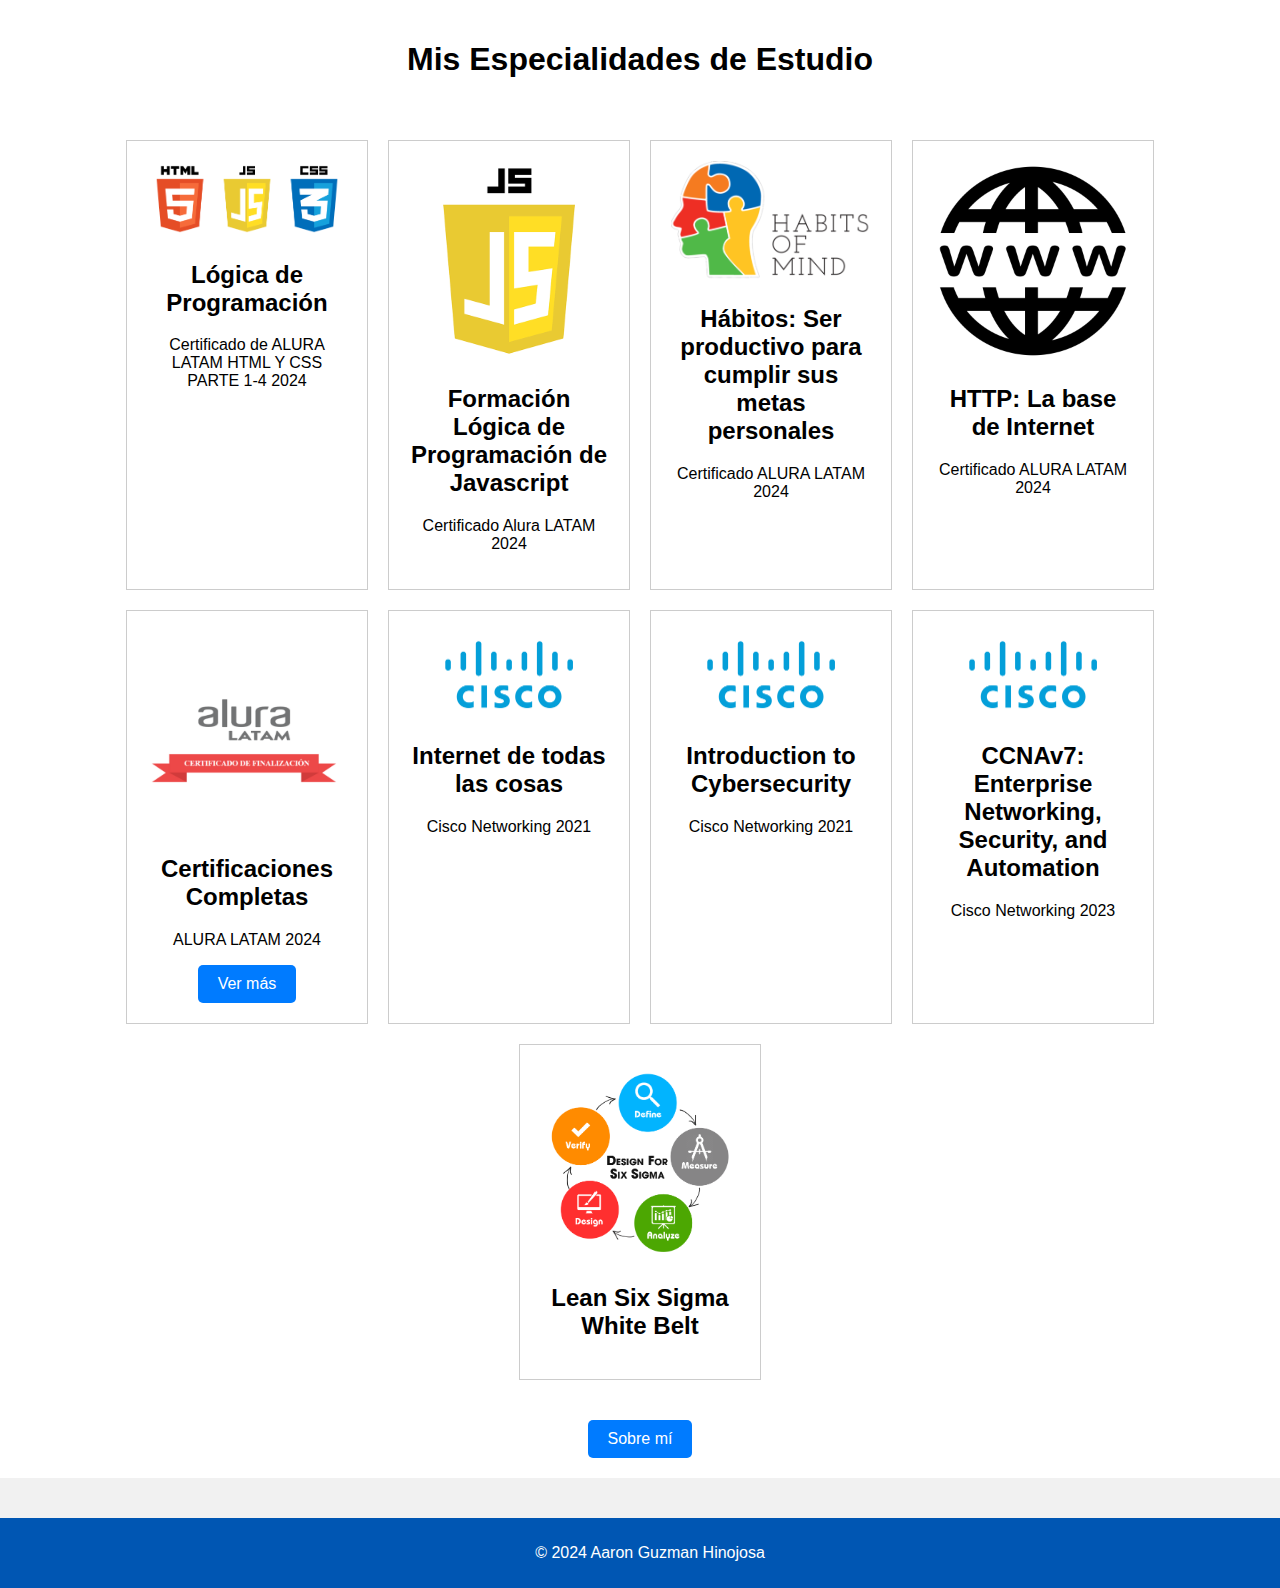
==== Mis especialidades/index.html @ 23b56999 "Add files via upload" ====
<!DOCTYPE html>
<html lang="es">

<head>
    <meta charset="UTF-8">
    <meta name="viewport" content="width=device-width, initial-scale=1.0">
    <title>Mi Portafolio</title>
    <link rel="stylesheet" href="styles.css">
    <link rel="icon" href="assents/portafolio.png" type="image/x-icon">
</head>

<body>
    <header>
        <h1>Mis Especialidades de Estudio</h1>
    </header>
    <main>
        <section class="specialties">
            <div class="specialty">
                <img src="assents/pngwing.com.png" alt="HTML CSS JAVASCRIPT">
                <h2>Lógica de Programación</h2>
                <p>Certificado de ALURA LATAM HTML Y CSS PARTE 1-4 2024</p>
            </div>
            <div class="specialty">
                <img src="assents/pngwing.com (1).png" alt="Especialidad 2">
                <h2>Formación Lógica de Programación de Javascript</h2>
                <p>Certificado Alura LATAM 2024</p>
            </div>
            <div class="specialty">
                <img src="assents/Habitos.png" alt="Especialidad 3">
                <h2>Hábitos: Ser productivo para cumplir sus metas personales</h2>
                <p>Certificado ALURA LATAM 2024</p>
            </div>
            <div class="specialty">
                <img src="assents/Internet.png" alt="Especialidad 4">
                <h2>HTTP: La base de Internet</h2>
                <p>Certificado ALURA LATAM 2024</p>
            </div>
            <div class="specialty">
                <img src="assents/Certificaciones Completas.png" alt="Especialidad 5">
                <h2>Certificaciones Completas</h2>
                <p>ALURA LATAM 2024</p>
                <a href="Certificado Alura Latam.html" class="btn">Ver más</a>
            </div>
            <div class="specialty">
                <img src="assents/Cisco.png" alt="Especialidad 6">
                <h2>Internet de todas las cosas</h2>
                <p>Cisco Networking 2021</p>
            </div>
            <div class="specialty">
                <img src="assents/Cisco.png" alt="Especialidad 6">
                <h2>Introduction to Cybersecurity</h2>
                <p>Cisco Networking 2021</p>
            </div>
            <div class="specialty">
                <img src="assents/Cisco.png" alt="Especialidad 7">
                <h2>CCNAv7: Enterprise Networking, Security, and Automation</h2>
                <p>Cisco Networking 2023</p>
            </div>
            <div class="specialty">
                <img src="assents/sixsigma.png" alt="Especialidad 8">
                <h2>Lean Six Sigma White Belt</h2>
            </div>
        </section>
        <div class="center-button">
            <button class="btn-toggle" onclick="toggleTexto()">Sobre mí</button>
        </div>
        <div id="sobre-mi">
            <h2>Sobre mí</h2>
            <p>
                Biografía
                Soy Oscar Aaron Guzman Hinojosa, un joven apasionado por el funcionamiento de las cosas, tanto
                tecnológicas como naturales. Originario de Guadalajara, Jalisco, México, crecí en un entorno que ha
                nutrido mi curiosidad y dedicación hacia la tecnología. Actualmente, resido con mis padres mientras
                estudio la licenciatura en biología en la Universidad de Guadalajara. A lo largo de dos años, he
                adquirido experiencia como técnico de hardware y software, especializándome en la reparación de
                teléfonos móviles y laptops. Esta experiencia me ha permitido combinar mi fascinación por la tecnología
                con mi habilidad para resolver problemas técnicos de manera efectiva.
            </p>
            <p>
                Objetivos y Motivación
                Mis objetivos profesionales abarcan tanto el corto como el largo plazo. A corto plazo, mi principal meta
                es completar mi formación universitaria y desarrollarme como programador web integral. A largo plazo,
                aspiro a convertirme en un programador full stack y fundar mi propia empresa, Cell Care Hinojosa,
                especializada en diseño web y servicios de reparación de hardware y software. Mi motivación proviene del
                gusto por mi trabajo y el deseo de dejar una marca significativa en mi industria y comunidad, siendo
                reconocido por mi contribución al campo tecnológico.
            </p>
            <p>
                Habilidades y Educación
                Mis habilidades técnicas incluyen dominio de HTML, CSS y JavaScript, con un enfoque actual en aprender
                React. Además, poseo certificaciones relevantes como Lean Six Sigma White Belt y CCNAv7 en Redes
                Empresariales, Seguridad y Automatización. Complementando mi formación, he participado en cursos
                adicionales sobre IoT y Seguridad Cibernética, respaldando mi capacidad para innovar y adaptarme en un
                entorno tecnológico en constante evolución. Actualmente, continúo enriqueciendo mi conocimiento a través
                de estudios universitarios y cursos especializados.

                Este esbozo estructurado ofrece una visión integral de mi trayectoria, habilidades y aspiraciones
                profesionales, reflejando mi compromiso con el aprendizaje continuo y la excelencia en el campo de la
                tecnología.
            </p>
        </div>
    </main>
    <footer>
        <p>&copy; 2024 Aaron Guzman Hinojosa</p>
    </footer>
    <script>
        function toggleTexto() {
            var texto = document.getElementById("sobre-mi");
            if (texto.classList.contains("open")) {
                texto.classList.remove("open");
            } else {
                texto.classList.add("open");
            }
        }
    </script>
</body>

</html>
---- Mis especialidades/styles.css ----
body {
    display: flex;
    flex-direction: column;
    min-height: 100vh;
    margin: 0;
    font-family: Arial, sans-serif; /* Fuente preferida */
}

header {
    text-align: center;
    padding: 20px 0;
}

main {
    flex: 1;
}

footer {
    background-color: #0056b3;
    color: white;
    text-align: center;
    padding: 10px;
    margin-top: auto;
    width: 100%;
}

.specialties {
    display: flex;
    flex-wrap: wrap;
    justify-content: center;
    gap: 20px;
    padding: 20px;
}

.specialty {
    border: 1px solid #ccc;
    padding: 20px;
    text-align: center;
    width: 200px;
}

.specialty img {
    max-width: 100%;
    height: auto;
}

.btn {
    display: inline-block;
    padding: 10px 20px;
    font-size: 16px;
    color: #fff;
    background-color: #007BFF;
    text-decoration: none;
    border-radius: 5px;
    transition: background-color 0.3s;
}

.btn:hover {
    background-color: #0056b3;
}

.center-button {
    display: flex;
    justify-content: center;
    margin-top: 20px;
}

.btn-toggle {
    display: inline-block;
    padding: 10px 20px;
    font-size: 16px;
    color: #fff;
    background-color: #007BFF;
    text-decoration: none;
    border-radius: 5px;
    border: none;
    cursor: pointer;
    transition: background-color 0.3s;
}

.btn-toggle:hover {
    background-color: #0056b3;
}

#sobre-mi {
    max-height: 0;
    overflow: hidden;
    transition: max-height 0.5s ease-in-out;
    background-color: #f1f1f1; /* Fondo gris */
    padding: 20px; /* Espacio alrededor del texto */
    text-align: center; /* Texto centrado */
    margin-top: 20px; /* Espacio arriba */
}

#sobre-mi.open {
    max-height: 1000px; /* Un valor suficientemente grande para mostrar el contenido */
}
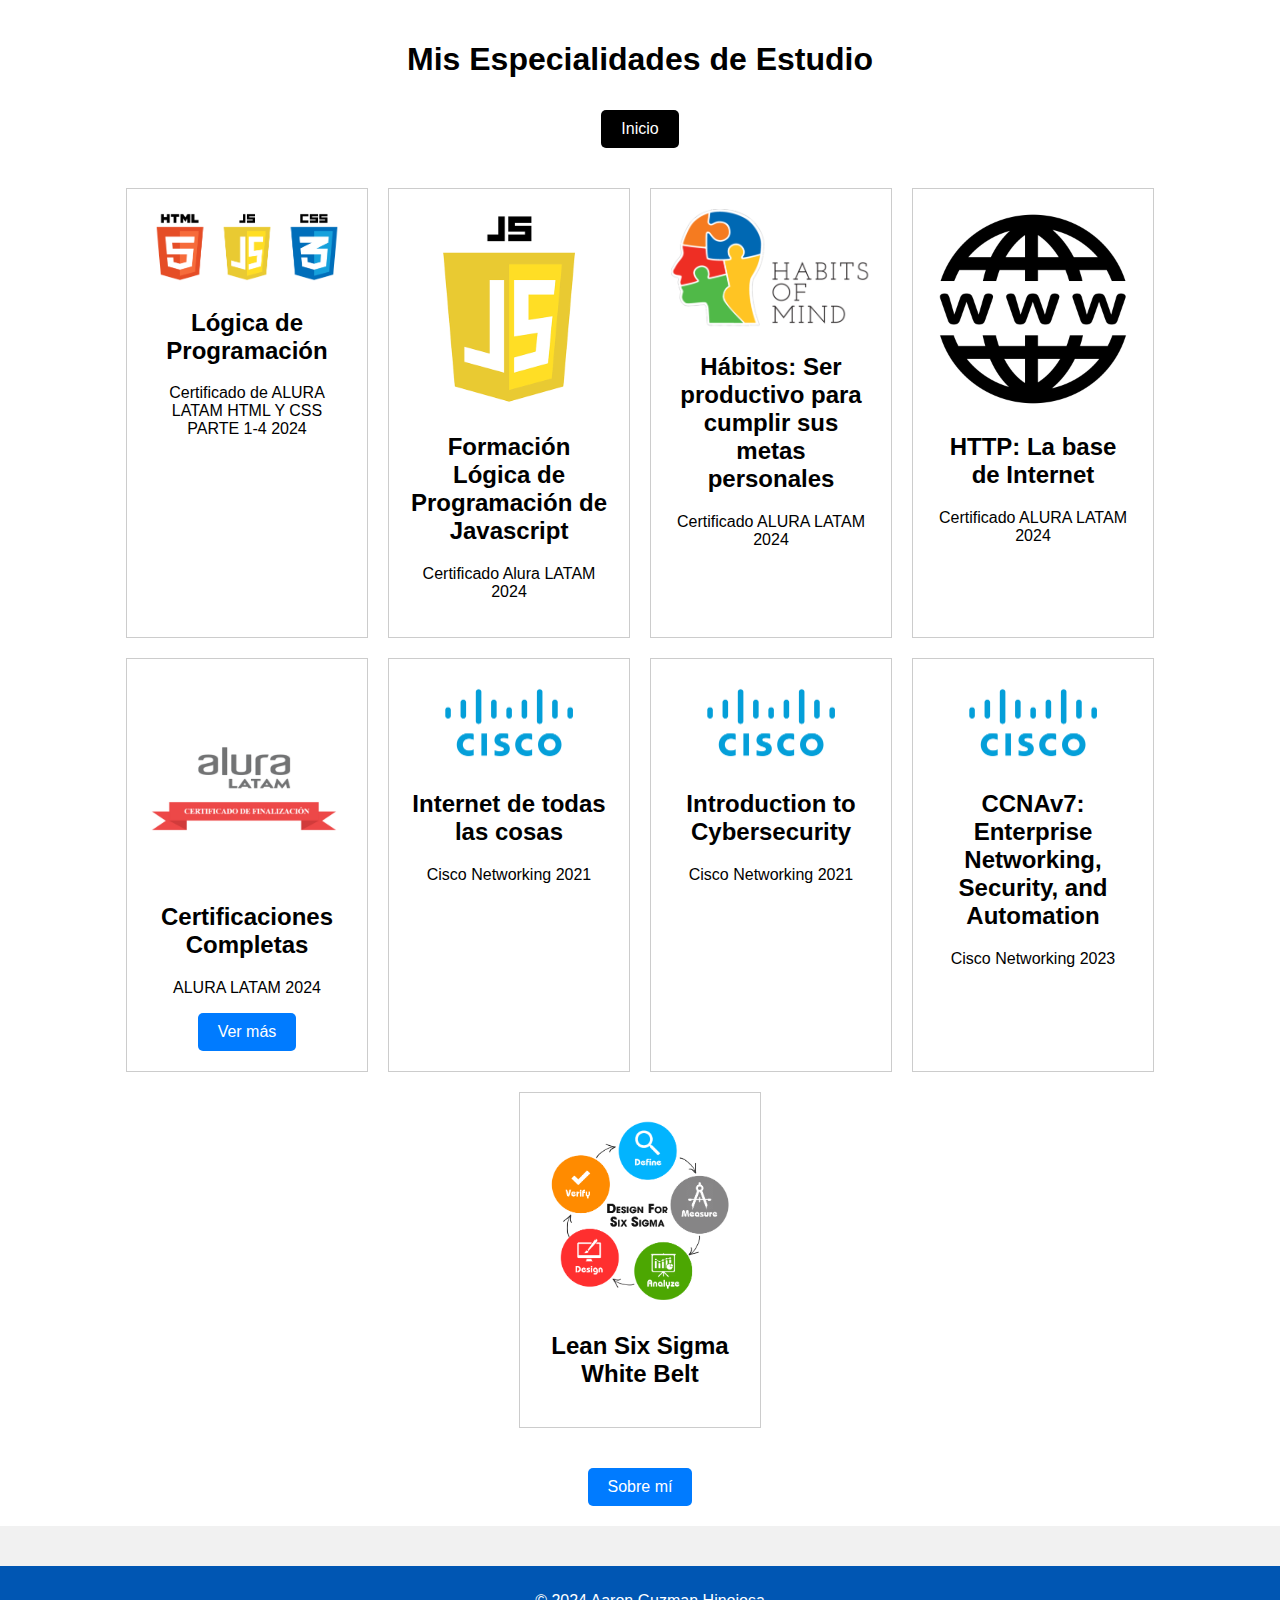
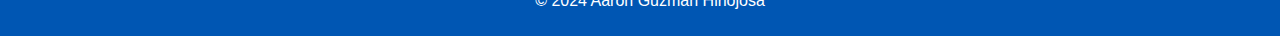
==== commit b68e6746: "Add files via upload" ====
--- a/Mis especialidades/index.html
+++ b/Mis especialidades/index.html
@@ -12,6 +12,7 @@
 <body>
     <header>
         <h1>Mis Especialidades de Estudio</h1>
+        <a href="../index.html" class="btn-home">Inicio</a>
     </header>
     <main>
         <section class="specialties">
--- a/Mis especialidades/styles.css
+++ b/Mis especialidades/styles.css
@@ -9,6 +9,22 @@
 header {
     text-align: center;
     padding: 20px 0;
+}
+
+.btn-home {
+    display: inline-block;
+    padding: 10px 20px;
+    font-size: 16px;
+    color: #fff;
+    background-color: #000;
+    text-decoration: none;
+    border-radius: 5px;
+    transition: background-color 0.3s;
+    margin-top: 10px; /* Espacio entre el título y el botón */
+}
+
+.btn-home:hover {
+    background-color: #333;
 }
 
 main {
